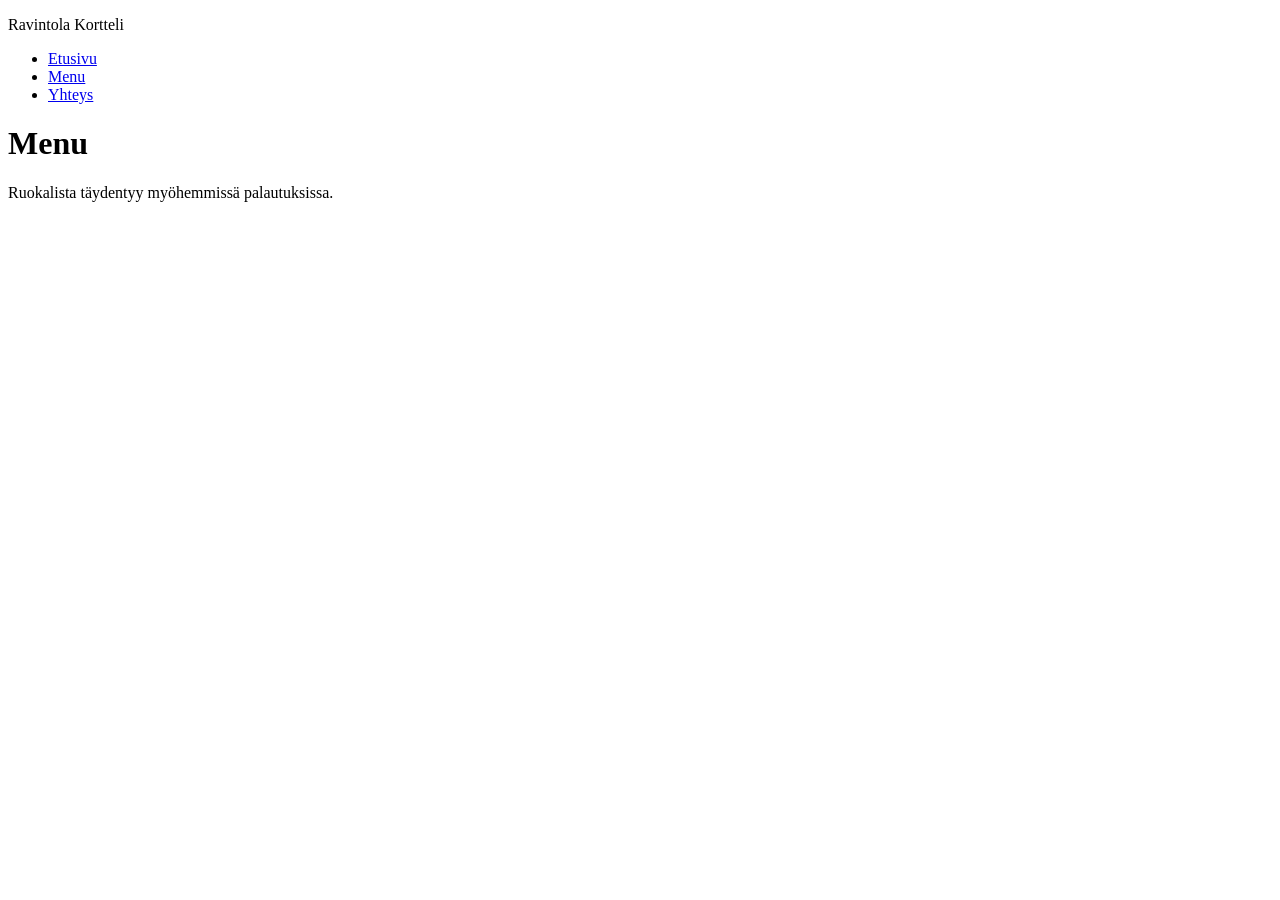
==== menu.html @ d9ace2de "Add initial menu.html file with basic structure" ====
<!DOCTYPE html>
<html lang="fi">
<head>
  <meta charset="UTF-8">
  <meta name="viewport" content="width=device-width, initial-scale=1.0">
  <title>Ravintola Kortteli – menu</title>
  <link rel="stylesheet" href="css/style.css">
</head>
<body>
  <header>
    <p class="logo">Ravintola Kortteli</p>
    <nav>
      <ul>
        <li><a href="index.html">Etusivu</a></li>
        <li><a href="menu.html">Menu</a></li>
        <li><a href="yhteys.html">Yhteys</a></li>
      </ul>
    </nav>
  </header>
  <main>
    <h1>Menu</h1>
    <p>Ruokalista täydentyy myöhemmissä palautuksissa.</p>
  </main>
</body>
</html>
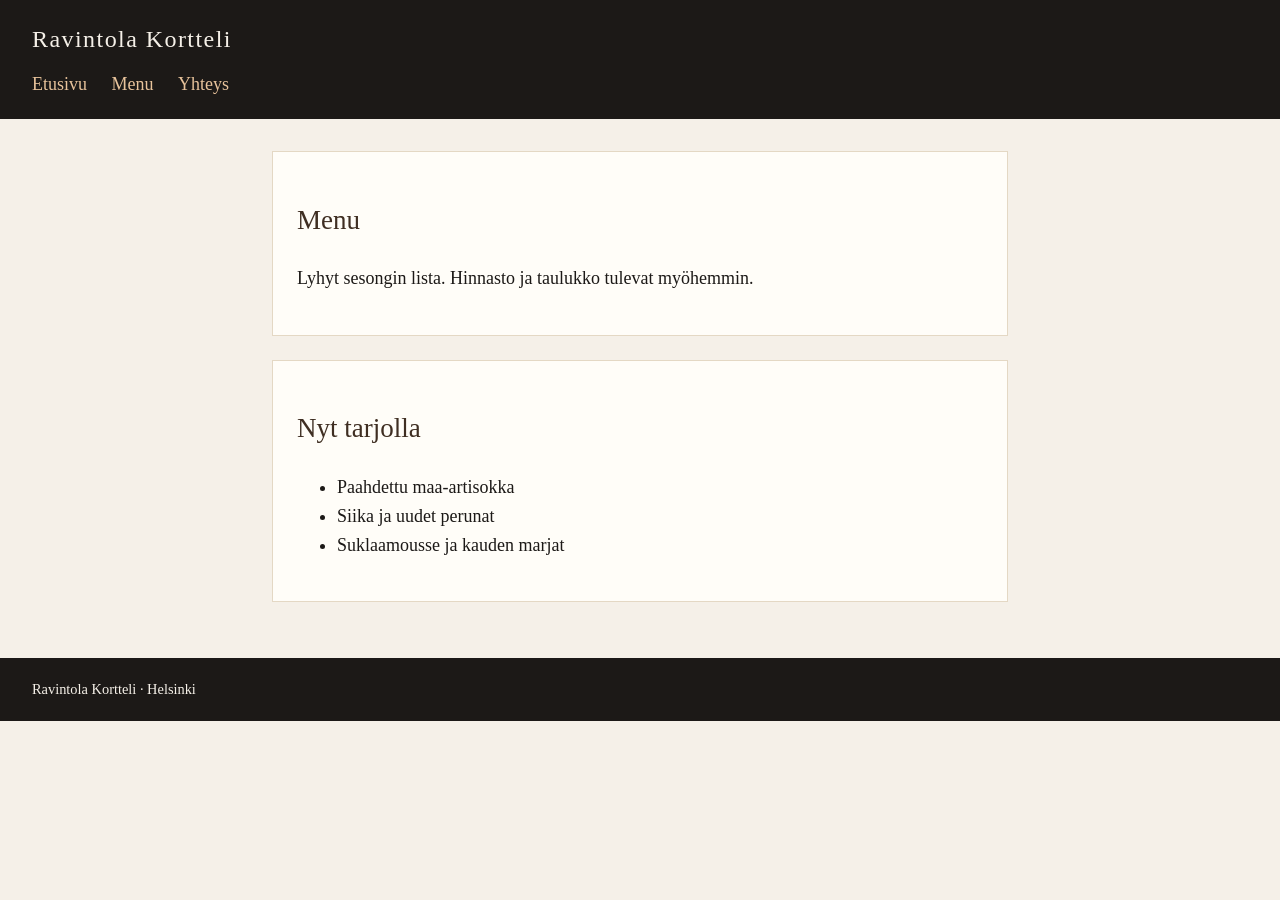
==== commit 3243b03a: "Revise menu content and structure in menu.html" ====
--- a/menu.html
+++ b/menu.html
@@ -17,9 +17,24 @@
       </ul>
     </nav>
   </header>
+
   <main>
-    <h1>Menu</h1>
-    <p>Ruokalista täydentyy myöhemmissä palautuksissa.</p>
+    <section>
+      <h1>Menu</h1>
+      <p>Lyhyt sesongin lista. Hinnasto ja taulukko tulevat myöhemmin.</p>
+    </section>
+    <section>
+      <h2>Nyt tarjolla</h2>
+      <ul>
+        <li>Paahdettu maa-artisokka</li>
+        <li>Siika ja uudet perunat</li>
+        <li>Suklaamousse ja kauden marjat</li>
+      </ul>
+    </section>
   </main>
+
+  <footer>
+    <p>Ravintola Kortteli · Helsinki</p>
+  </footer>
 </body>
 </html>
--- a/css/style.css
+++ b/css/style.css
@@ -0,0 +1,73 @@
+/* Ravintola Kortteli – vaihe 2: värit, fontit, box model */
+
+* {
+  box-sizing: border-box;
+}
+
+body {
+  margin: 0;
+  font-family: Georgia, "Times New Roman", serif;
+  font-size: 18px;
+  line-height: 1.6;
+  color: #1c1917;
+  background-color: #f5f0e8;
+}
+
+header,
+footer {
+  background-color: #1c1917;
+  color: #f5f0e8;
+  padding: 1.25rem 2rem;
+}
+
+.logo {
+  margin: 0;
+  font-size: 1.5rem;
+  letter-spacing: 0.06em;
+}
+
+nav ul {
+  list-style: none;
+  padding: 0;
+  margin: 0.75rem 0 0 0;
+}
+
+nav li {
+  display: inline;
+  margin-right: 1.25rem;
+}
+
+nav a {
+  color: #e8c39b;
+  text-decoration: none;
+  border-bottom: 2px solid transparent;
+  padding-bottom: 0.15rem;
+}
+
+nav a:hover {
+  border-bottom-color: #e8c39b;
+}
+
+main {
+  max-width: 800px;
+  margin: 0 auto;
+  padding: 2rem;
+}
+
+section {
+  background-color: #fffdf8;
+  border: 1px solid #e4d8c4;
+  padding: 1.5rem;
+  margin-bottom: 1.5rem;
+}
+
+h1,
+h2 {
+  font-weight: normal;
+  color: #3f2e22;
+}
+
+footer p {
+  margin: 0;
+  font-size: 0.9rem;
+}/* Vaihe 2: värit, fontit ja box model */
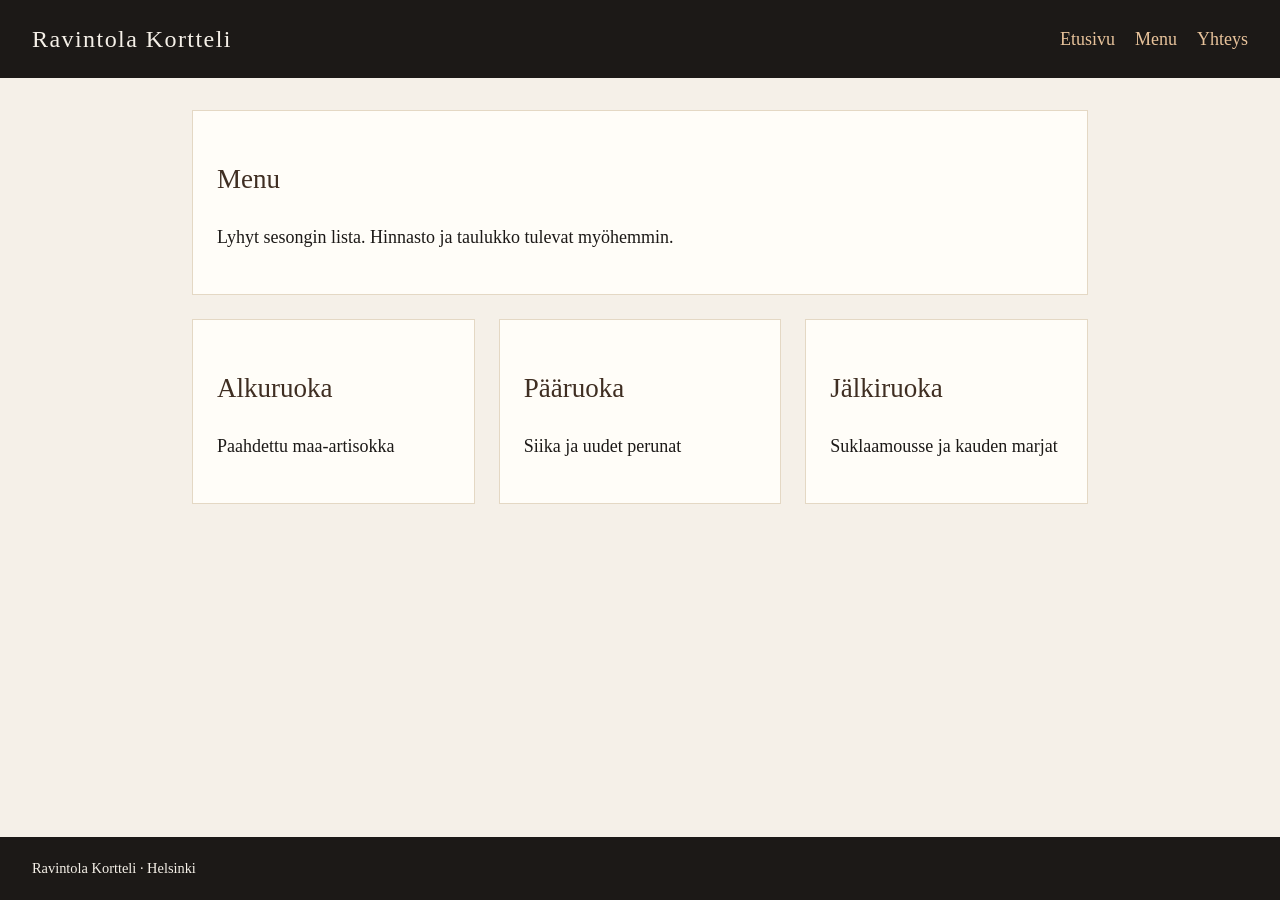
==== commit bf74cd45: "Replace menu list with card sections for dishes" ====
--- a/menu.html
+++ b/menu.html
@@ -23,14 +23,21 @@
       <h1>Menu</h1>
       <p>Lyhyt sesongin lista. Hinnasto ja taulukko tulevat myöhemmin.</p>
     </section>
-    <section>
-      <h2>Nyt tarjolla</h2>
-      <ul>
-        <li>Paahdettu maa-artisokka</li>
-        <li>Siika ja uudet perunat</li>
-        <li>Suklaamousse ja kauden marjat</li>
-      </ul>
-    </section>
+
+    <div class="cards">
+      <section class="card">
+        <h2>Alkuruoka</h2>
+        <p>Paahdettu maa-artisokka</p>
+      </section>
+      <section class="card">
+        <h2>Pääruoka</h2>
+        <p>Siika ja uudet perunat</p>
+      </section>
+      <section class="card">
+        <h2>Jälkiruoka</h2>
+        <p>Suklaamousse ja kauden marjat</p>
+      </section>
+    </div>
   </main>
 
   <footer>
--- a/css/style.css
+++ b/css/style.css
@@ -1,4 +1,4 @@
-/* Ravintola Kortteli – vaihe 2: värit, fontit, box model */
+/* Ravintola Kortteli – vaihe 3: Flexbox-layout */
 
 * {
   box-sizing: border-box;
@@ -11,13 +11,21 @@
   line-height: 1.6;
   color: #1c1917;
   background-color: #f5f0e8;
+  min-height: 100vh;
+  display: flex;
+  flex-direction: column;
 }
 
-header,
-footer {
+/* Header: logo ja nav samalla rivillä */
+header {
   background-color: #1c1917;
   color: #f5f0e8;
   padding: 1.25rem 2rem;
+  display: flex;
+  flex-wrap: wrap;
+  justify-content: space-between;
+  align-items: center;
+  gap: 1rem;
 }
 
 .logo {
@@ -26,15 +34,14 @@
   letter-spacing: 0.06em;
 }
 
+/* Navigaatio Flexboxilla vaakaan */
 nav ul {
   list-style: none;
   padding: 0;
-  margin: 0.75rem 0 0 0;
-}
-
-nav li {
-  display: inline;
-  margin-right: 1.25rem;
+  margin: 0;
+  display: flex;
+  flex-wrap: wrap;
+  gap: 1.25rem;
 }
 
 nav a {
@@ -49,9 +56,25 @@
 }
 
 main {
-  max-width: 800px;
+  flex: 1;
+  max-width: 960px;
+  width: 100%;
   margin: 0 auto;
   padding: 2rem;
+}
+
+/* Korttirivi: Flexbox */
+.cards {
+  display: flex;
+  flex-wrap: wrap;
+  gap: 1.5rem;
+}
+
+.card {
+  background-color: #fffdf8;
+  border: 1px solid #e4d8c4;
+  padding: 1.5rem;
+  flex: 1 1 260px; /* vierekkäin isolla, allekkain pienellä */
 }
 
 section {
@@ -67,7 +90,13 @@
   color: #3f2e22;
 }
 
+footer {
+  background-color: #1c1917;
+  color: #f5f0e8;
+  padding: 1.25rem 2rem;
+}
+
 footer p {
   margin: 0;
   font-size: 0.9rem;
-}/* Vaihe 2: värit, fontit ja box model */
+}
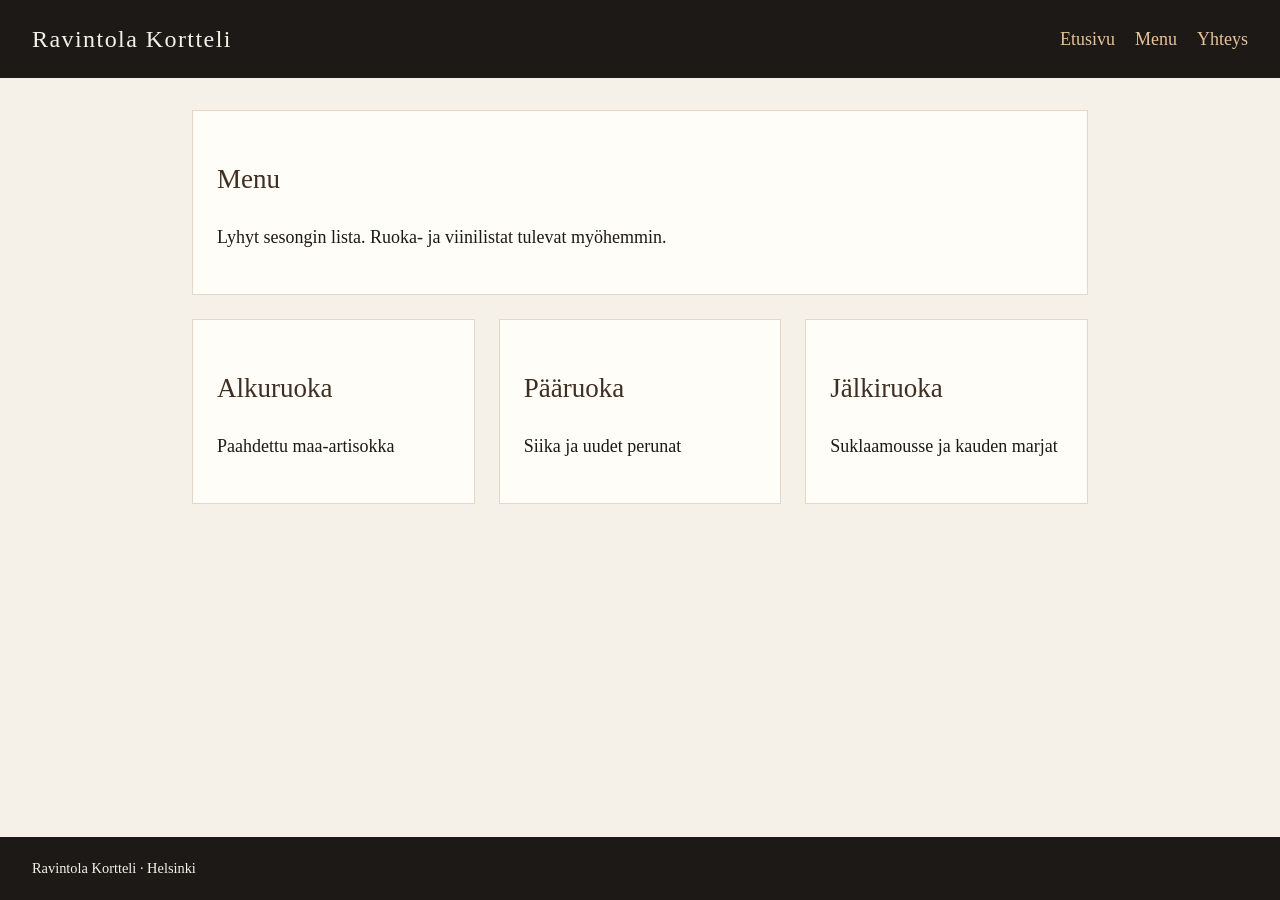
==== commit f538b0f3: "Update menu description for food and wine lists" ====
--- a/menu.html
+++ b/menu.html
@@ -21,7 +21,7 @@
   <main>
     <section>
       <h1>Menu</h1>
-      <p>Lyhyt sesongin lista. Hinnasto ja taulukko tulevat myöhemmin.</p>
+      <p>Lyhyt sesongin lista. Ruoka- ja viinilistat tulevat myöhemmin.</p>
     </section>
 
     <div class="cards">
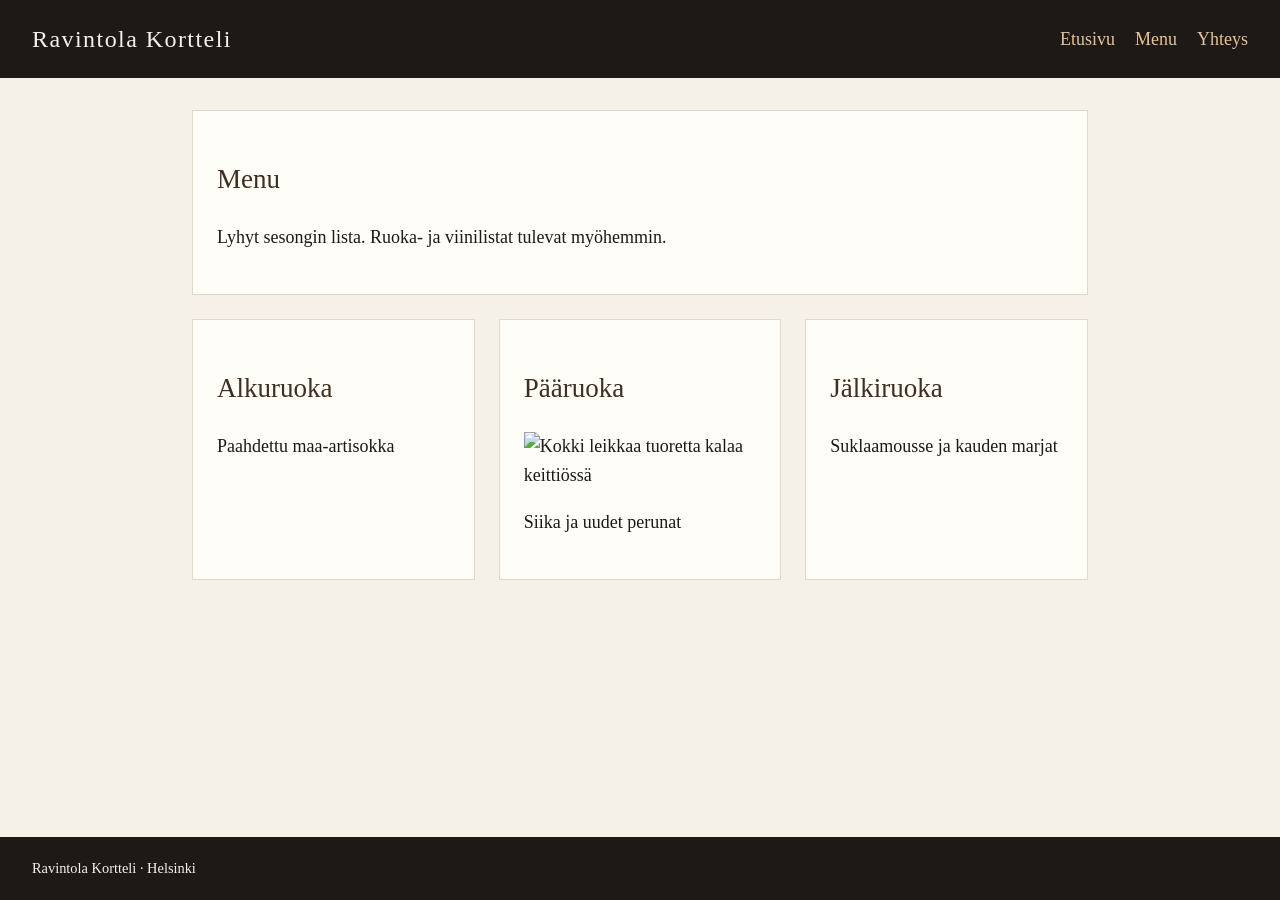
==== commit 1a0970a2: "Add image to Pääruoka section in menu.html" ====
--- a/menu.html
+++ b/menu.html
@@ -29,10 +29,19 @@
         <h2>Alkuruoka</h2>
         <p>Paahdettu maa-artisokka</p>
       </section>
+
       <section class="card">
         <h2>Pääruoka</h2>
+        <img
+          src="images/keittio.jpg"
+          alt="Kokki leikkaa tuoretta kalaa keittiössä"
+          width="400"
+          height="300"
+          class="menu-img"
+        >
         <p>Siika ja uudet perunat</p>
       </section>
+
       <section class="card">
         <h2>Jälkiruoka</h2>
         <p>Suklaamousse ja kauden marjat</p>
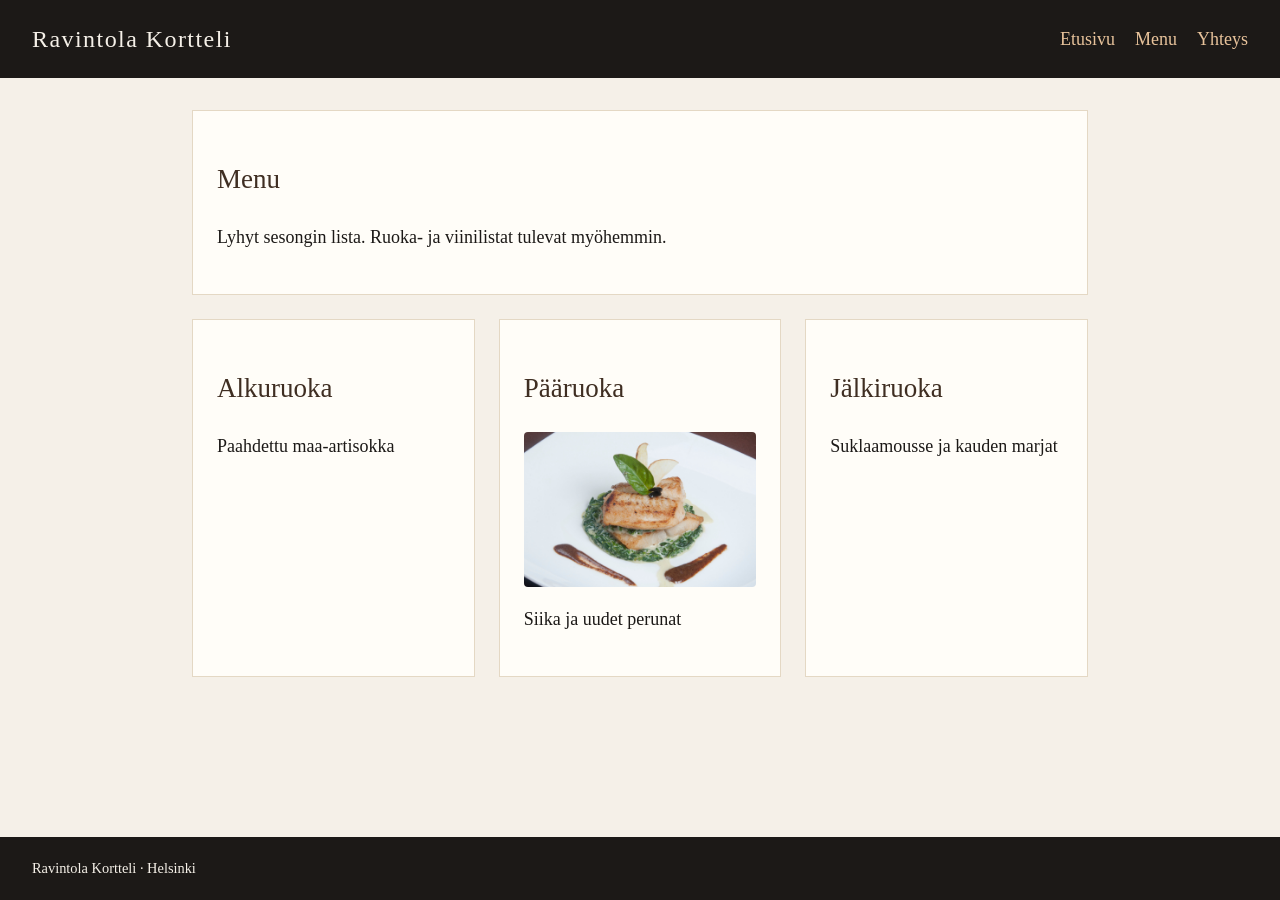
==== commit de18744e: "Update menu.html" ====
--- a/menu.html
+++ b/menu.html
@@ -34,7 +34,7 @@
         <h2>Pääruoka</h2>
         <img
           src="images/keittio.jpg"
-          alt="Kokki leikkaa tuoretta kalaa keittiössä"
+          alt="Kala-annos lautasella"
           width="400"
           height="300"
           class="menu-img"
--- a/css/style.css
+++ b/css/style.css
@@ -100,3 +100,52 @@
   margin: 0;
   font-size: 0.9rem;
 }
+/* Vaihe 4: kuvat, video, position */
+
+.hero-img,
+.menu-img {
+  max-width: 100%;
+  height: auto;
+  display: block;
+  margin: 1rem 0;
+  border-radius: 4px;
+}
+
+.img-wrap {
+  position: relative;
+  display: inline-block;
+  max-width: 100%;
+}
+
+.img-badge {
+  position: absolute;
+  top: 0.75rem;
+  left: 0.75rem;
+  background: #1c1917;
+  color: #e8c39b;
+  padding: 0.35rem 0.6rem;
+  font-size: 0.85rem;
+}
+
+header {
+  position: sticky;
+  top: 0;
+  z-index: 100;
+}
+
+.video-wrap {
+  position: relative;
+  padding-bottom: 56.25%;
+  height: 0;
+  overflow: hidden;
+  margin: 1rem 0;
+}
+
+.video-wrap iframe {
+  position: absolute;
+  top: 0;
+  left: 0;
+  width: 100%;
+  height: 100%;
+  border: 0;
+}
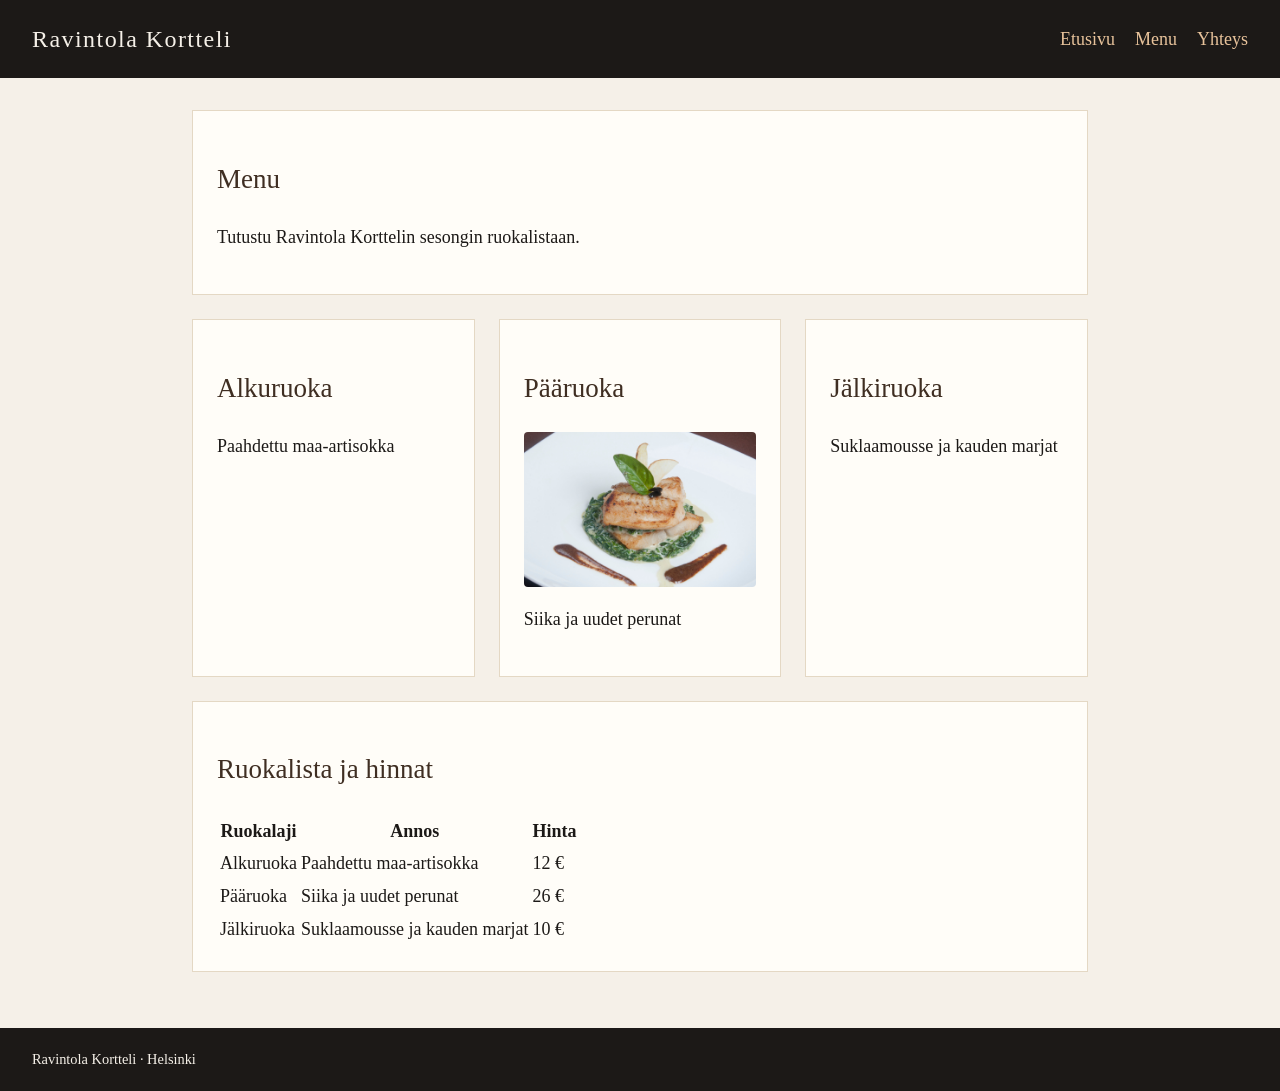
==== commit 49ccf166: "Add menu pricing table to menu.html Added a pricing table with menu items and their prices." ====
--- a/menu.html
+++ b/menu.html
@@ -1,3 +1,4 @@
+
 <!DOCTYPE html>
 <html lang="fi">
 <head>
@@ -21,7 +22,7 @@
   <main>
     <section>
       <h1>Menu</h1>
-      <p>Lyhyt sesongin lista. Ruoka- ja viinilistat tulevat myöhemmin.</p>
+      <p>Tutustu Ravintola Korttelin sesongin ruokalistaan.</p>
     </section>
 
     <div class="cards">
@@ -47,6 +48,38 @@
         <p>Suklaamousse ja kauden marjat</p>
       </section>
     </div>
+
+    <!-- Hinnastotaulukko -->
+    <section class="menu-prices">
+      <h2>Ruokalista ja hinnat</h2>
+
+      <table>
+        <thead>
+          <tr>
+            <th scope="col">Ruokalaji</th>
+            <th scope="col">Annos</th>
+            <th scope="col">Hinta</th>
+          </tr>
+        </thead>
+        <tbody>
+          <tr>
+            <td>Alkuruoka</td>
+            <td>Paahdettu maa-artisokka</td>
+            <td>12 €</td>
+          </tr>
+          <tr>
+            <td>Pääruoka</td>
+            <td>Siika ja uudet perunat</td>
+            <td>26 €</td>
+          </tr>
+          <tr>
+            <td>Jälkiruoka</td>
+            <td>Suklaamousse ja kauden marjat</td>
+            <td>10 €</td>
+          </tr>
+        </tbody>
+      </table>
+    </section>
   </main>
 
   <footer>
--- a/css/style.css
+++ b/css/style.css
@@ -149,3 +149,19 @@
   height: 100%;
   border: 0;
 }
+.hero-img {
+  width: 100%;
+  height: 420px;
+  object-fit: cover;
+  object-position: center;
+  display: block;
+  margin: 1rem 0;
+  border-radius: 4px;
+}
+
+.img-wrap {
+  display: block;
+  width: 100%;
+  max-width: 100%;
+  position: relative;
+}
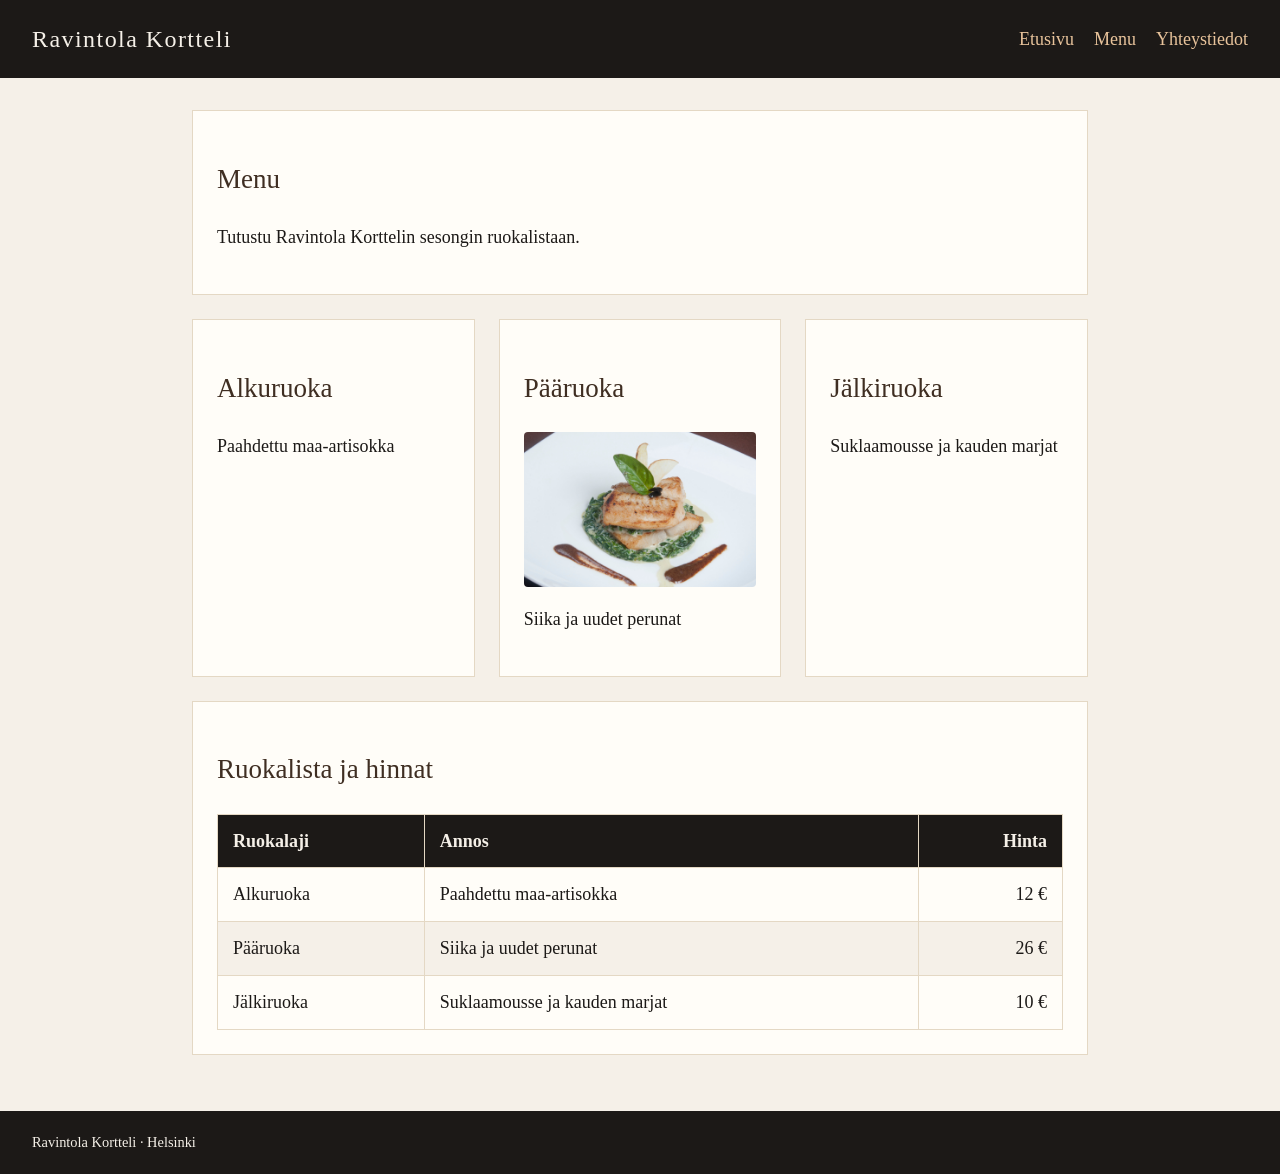
==== commit 09f2061e: "Rename 'Yhteys' link to 'Yhteystiedot'" ====
--- a/menu.html
+++ b/menu.html
@@ -14,7 +14,7 @@
       <ul>
         <li><a href="index.html">Etusivu</a></li>
         <li><a href="menu.html">Menu</a></li>
-        <li><a href="yhteys.html">Yhteys</a></li>
+        <li><a href="yhteys.html">Yhteystiedot</a></li>
       </ul>
     </nav>
   </header>
--- a/css/style.css
+++ b/css/style.css
@@ -165,3 +165,81 @@
   max-width: 100%;
   position: relative;
 }
+
+
+/* Vaihe 5: Ruokalistan taulukko */
+
+.menu-prices table {
+  width: 100%;
+  border-collapse: collapse;
+  margin-top: 1rem;
+}
+
+.menu-prices th,
+.menu-prices td {
+  padding: 12px 15px;
+  border: 1px solid #e4d8c4;
+  text-align: left;
+}
+
+.menu-prices th {
+  background-color: #1c1917;
+  color: #f5f0e8;
+}
+
+.menu-prices tbody tr:nth-child(even) {
+  background-color: #f5f0e8;
+}
+
+.menu-prices th:last-child,
+.menu-prices td:last-child {
+  text-align: right;
+  white-space: nowrap;
+}
+
+@media (max-width: 600px) {
+  .menu-prices {
+    overflow-x: auto;
+  }
+}
+
+
+/* Vaihe 5: Yhteydenottolomake */
+
+.contact-form {
+  display: flex;
+  flex-direction: column;
+  gap: 10px;
+  max-width: 600px;
+}
+
+.contact-form label {
+  font-weight: bold;
+  margin-top: 10px;
+}
+
+.contact-form input,
+.contact-form select,
+.contact-form textarea {
+  width: 100%;
+  padding: 12px;
+  border: 1px solid #e4d8c4;
+  border-radius: 4px;
+  font: inherit;
+  background-color: white;
+}
+
+.contact-form button {
+  background-color: #1c1917;
+  color: #f5f0e8;
+  padding: 12px 20px;
+  border: none;
+  border-radius: 4px;
+  font: inherit;
+  cursor: pointer;
+  margin-top: 10px;
+}
+
+.contact-form button:hover {
+  background-color: #3f2e22;
+}
